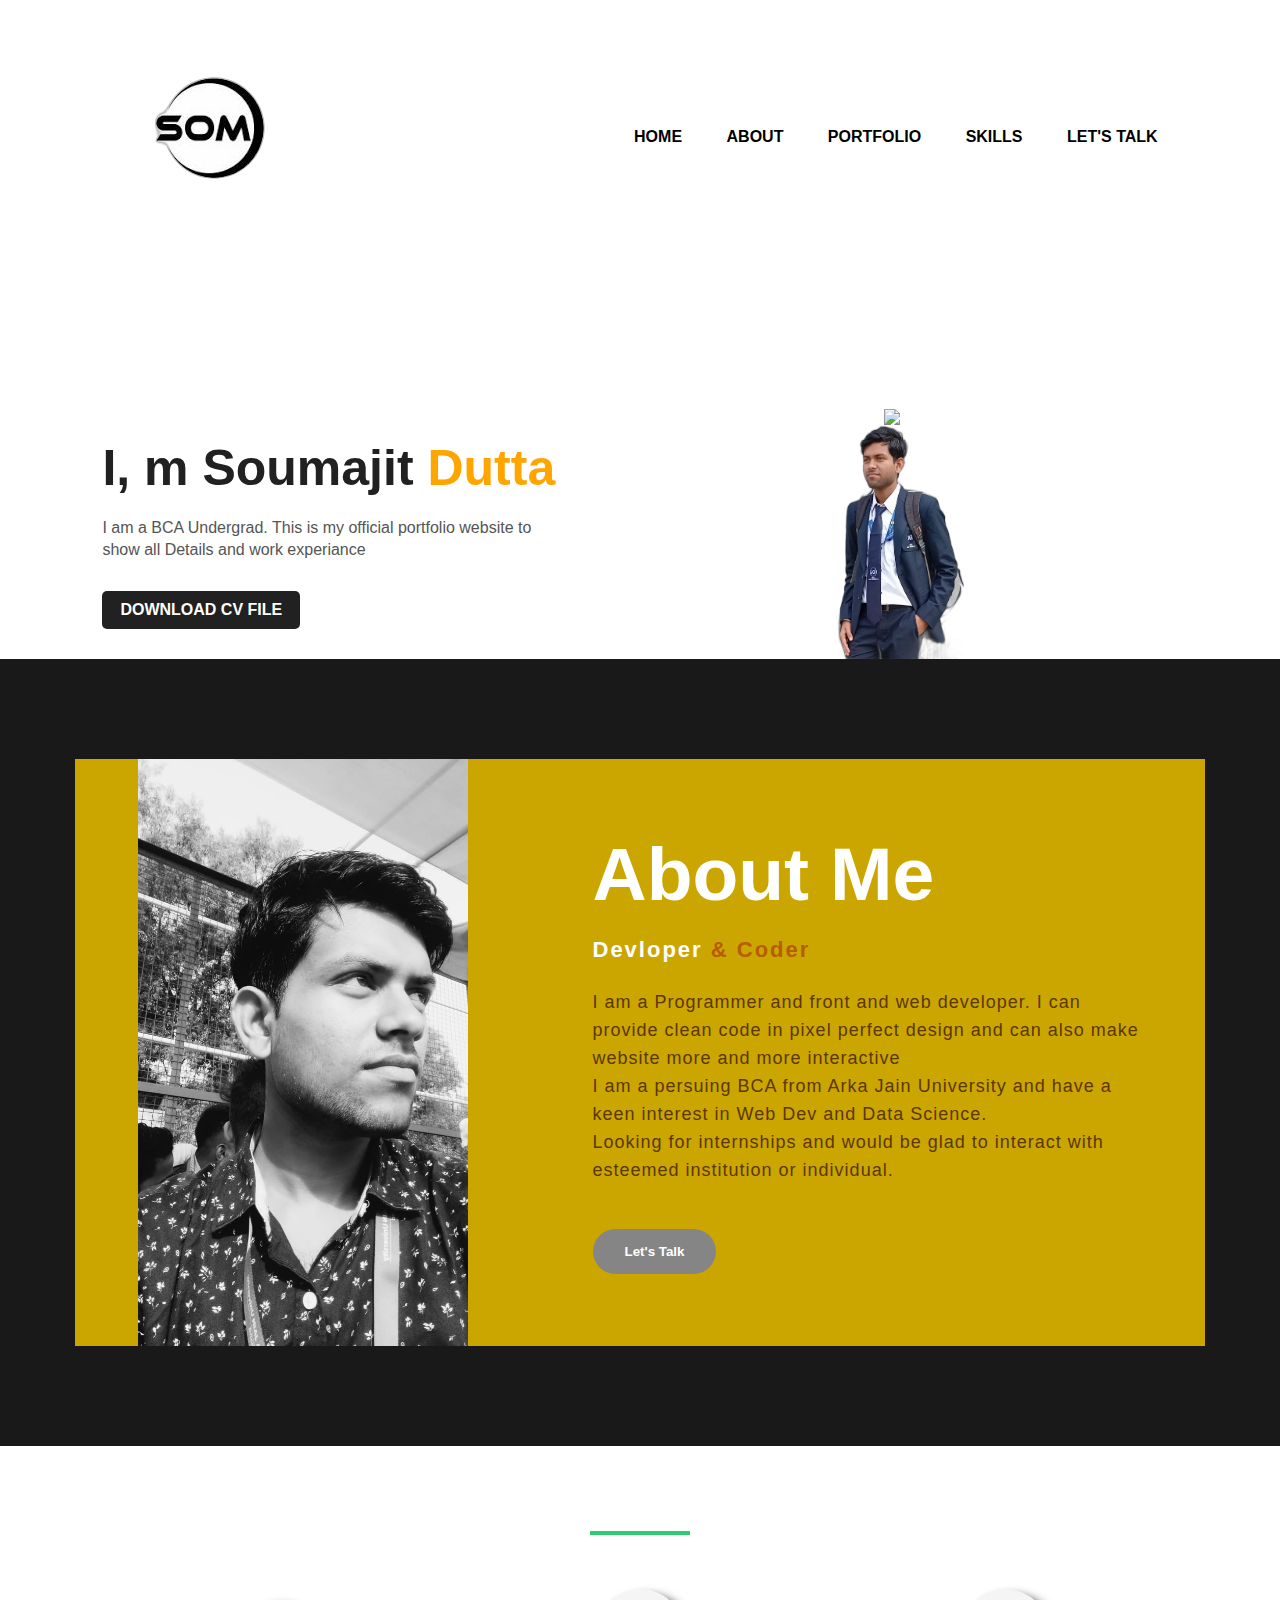
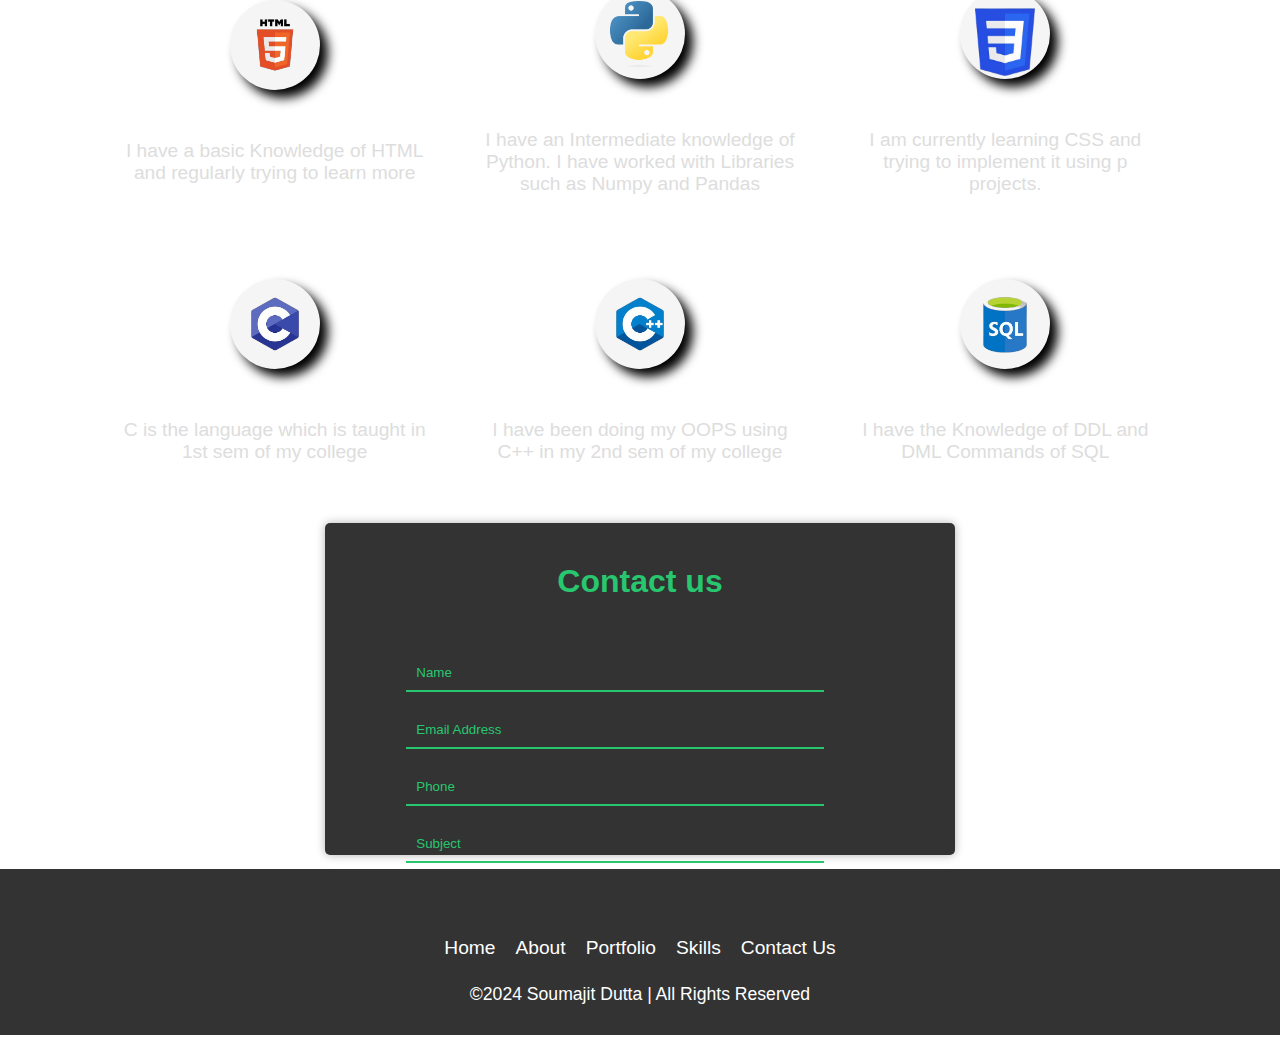
==== index.html @ 2ccc178b "Rename port.html to index.html" ====
<!DOCTYPE html>
<html>

<head>
  <meta charset="UTF-8">
  <meta name="viewport" content="width=device-width, initial-scale=1">
  <title></title>
  <link rel="stylesheet" href="port.css">
</head>

<body>
  <div class="hero" id="hero">
    <nav>
      <img src="som_logo.png" alt="">
      <ul>
        <li><a href="#hero">HOME</a></li>
        <li><a href="#abt">ABOUT</a></li>
        <li><a href="">PORTFOLIO</a></li>
        <li><a href="#MySkills">SKILLS</a></li>
        <li><a href="#contactForm">LET'S TALK</a></li>
      </ul>
    </nav>
    <div class="detail">
      <h1>I, m Soumajit <span>Dutta</span></h1>
      <p>I am a BCA Undergrad. This is my official portfolio website to<br> show all
        Details and work experiance
      </p>
      <a href="https://drive.google.com/file/d/1dn6HqG6QOJZRL-axeKRl7wnMJPam_xWe/view?usp=drivesdk">DOWNLOAD CV FILE</a>
    </div>
    <div class="images">
      
      <img src="https://encrypted-tbn0.gstatic.com/images?q=tbn:ANd9GcQmtpwXz7N9u9vNWCv47kShuN1YhrjhrgQDSAJqMtY6nuQongHIEbOBuss&s=10" class="shape">
      
    <img src="som.png" class="boy">
    </div>
  </div>
  
  <!--about section-->
  <section class="about" id="abt">
    <div class="main">
      <img src="som2.jpg">
      <div class="about-text">
        <h2 id="about">About Me</h2>
          <h5>Devloper <span id="coder">& Coder</span></h5>
          <p>I am a Programmer and front and web developer. I can provide clean code in pixel perfect design and can also make website more and more interactive<br>
            I am a persuing BCA from Arka Jain University and have a keen interest in Web Dev and Data Science.<br>
            Looking for internships and would be glad to interact with esteemed institution or individual.
          </p>
          <button type="button">Let's Talk</button>
      </div>
    </div>
  </section>
  
  <!--service section-->
  
  <div class="inner" id="MySkills">
    <div class="header">
      <h1>My Skills</h1>
    </div>
    
    <div class="container">
      <div class="skill-box">
        <div class="skill-title">
          <div class="img">
            <img src="html1.png" class="skill-icon">
          </div>
          <h3>HTML 5</h3>
        </div>
        <p>I have a basic Knowledge of HTML and regularly trying to learn more</p>
      </div>
        <div class="skill-box">
          <div class="skill-title">
            <div class="img">
              <img src="Python.png" class="skill-icon">
            </div>
            <h3>PYTHON</h3>
          </div>
          <p>I have an Intermediate knowledge of Python. I have worked with Libraries such as Numpy and Pandas </p>
        </div>
        
        <div class="skill-box">
          <div class="skill-title">
            <div class="img">
              <img src="css.png" class="skill-icon">
            </div>
            <h3>CSS</h3>
          </div>
          <p>I am currently learning CSS and trying to implement it using p
          projects.</p>
        </div>
        
        <div class="skill-box">
          <div class="skill-title">
            <div class="img">
              <img src="c_language.png" class="skill-icon">
            </div>
            <h3>C</h3>
          </div>
          <p>C is the language which is taught in 1st sem of my college</p>
        </div>
        
        <div class="skill-box">
          <div class="skill-title">
            <div class="img">
              <img src="cpp.png" class="skill-icon">
            </div>
            <h3>C++</h3>
          </div>
          <p>I have been doing my OOPS using C++ in my 2nd sem of my college</p>
        </div>
        
        <div class="skill-box">
          <div class="skill-title">
            <div class="img">
              <img src="SQL1.png" class="skill-icon">
            </div>
            <h3>SQL</h3>
          </div>
          <p>I have the Knowledge of DDL and DML Commands of SQL</p>
        </div>
        
        
    </div>
  </div>
  
  <div class="forest_bg">
  <div class="wrapper">
    <div class="ctitle">
      <h1>Contact us</h1>
    </div>
    
    <div class="contact-form" id="contactForm">
      <div class="input-feilds">
        <form action="https://formspree.io/f/xeqywyjd" method="POST">
        <input type="text" class="input" placeholder="Name" name="name" required>
        <input type="email" name="email" class"input" placeholder="Email Address" required>
        <input type="number" class="input" placeholder="Phone" name="phone" required>
        <input type="text" class="input" placeholder="Subject" name="subject" required>
        
         <div class="msg">
          <textarea placeholder="Message" name="message"></textarea>
          <button type="submit" class="btn">Send</button>
          </div>
        </form>
      </div>
     
    </div>
  </div>
  </div> <!--forest bg-->
  
  
  <!--footer-->
  
    <div class="f">
    <footer>
      <!--
      <div class="waves">
        <div class="wave" id="wave1"></div>
        <div class="wave" id="wave2"></div>
        <div class="wave" id="wave3"></div>
        <div class="wave" id="wave4"></div>
      </div>
      -->
      <ul class="social_icon">
        <li><a href="#"><ion-icon name="logo-facebook"></ion-icon></a></li>
        <li><a href="#"><ion-icon name="logo-instagram"></ion-icon></a></li>
        <li><a href="https://www.linkedin.com/in/soumajit-dutta-a708ab297?trk=contact-info"><ion-icon name="logo-linkedin"></ion-icon></a></li>
        <li><a href="#"><ion-icon name="logo-github"></ion-icon></a></li>
      </ul>
      <ul class="menu">
        <li><a href="#">Home</a></li>
        <li><a href="#abt">About</a></li>
        <li><a href="#">Portfolio</a></li>
        <li><a href="#MySkills">Skills</a></li>
        <li><a href="#contact-form">Contact Us</a></li>
      </ul>
      <p>©2024 Soumajit Dutta | All Rights Reserved</p>
    </footer>
    <script type="module" src="https://unpkg.com/ionicons@7.1.0/dist/ionicons/ionicons.esm.js"></script>
    <script nomodule src="https://unpkg.com/ionicons@7.1.0/dist/ionicons/ionicons.js"></script>
  </div>
</body>

</html>
---- port.css ----
@media screen and (max-width:990px)
{
  h1{
    font-size: 30px;
    line-height: 50px;
  }

  
  .container{
    grid-template-columns: repeat(2,1fr);
    padding: 2rem 50px;
  }
}





*{
  margin: 0;
  padding: 0;
  font-family:sans-serif;
}


  
.hero{
 
  position: relative;
  width: 100%;
  height: 100%;
  background: #FFF1F100;
}

nav{
  display: flex;
  width: 84%;
  margin: auto;
  padding: 20px 0;
  align-items: center;
  justify-content: space-between;
  
}

nav ul li{
  display: inline-block;
  list-style: none;
  margin: 10px 20px;
}

nav ul li a{
  text-decoration: none;
  color: #000;
  font-weight: bold;
  
}

nav ul li a:hover{
  color:red;
}

.detail{
  margin-left: 8%;
  margin-top: 13%;
}

.detail h1{
  font-size: 50px;
  color: #212121;
  margin-bottom: 20px;
}

/*.detail h1::before{
  content:"";
  position: absolute ;
  top:0;
  right:0;
  width:100%;
  height:100%;
  background: transparent ;
  animation: showRight 1s ease forwards;
  animation-delay: 1s;
}
*/

span{
  color: orange;
}

.detail p{
  color: #555;
  line-height: 22px;
  
}

.detail a{
  background: #212121;
  padding: 10px 18px;
  text-decoration: none;
  font-weight: bold;
  color: #fff;
  display: inline-block;
  margin: 30px 0;
  border-radius: 5px;
}

.detail:hover a{
  
  background:transparent;
  border-color:black;
  color:black;
  border: 2px solid #D19200;
  
}

.images{
  width: 45%;
  height: 60%;
  position: absolute;
  bottom: 0;
  right: 100px;
}

.images img{
  height: 250px;
  position: absolute;
  left: 50%;
  bottom: 0%;
  transform:translatex(-50%);
  transition: bottom 1s, left 1s;
  
}

.images:hover .shape{
  bottom:40px;
}

.images:hover .boy{
  left: 45%;
}

/*about section*/

.about{
  width: 100%;
  padding: 100px 0px;
  background-color:#191919;
}

#coder{
  color:#B75C00;
}

.about img{
  height: auto;
  width: 330px;
}

.main{
 /* background-image:linear-gradient(to bottom ,#CBA600,#44C8F9); */
  background-color:#CBA600;
  /*to make about background dark yellow*/
}

.about-text{
  width:550px;
  
}

.main{
  width:1130px;
  max-width:95%;
  margin: 0 auto;
  display: flex;
  align-items:center;
  justify-content: space-around;
}

.about-text h2{
  color:white;
  font-size:75px;
  text-transform:capitalize;
  margin-bottom:20px;
}

.about-text h5{
  color:white;
  letter-spacing:2px;
  font-size:22px;
  margin-bottom:25px;
  text-transform:capitalize;
}

.about-text p{
  color:#5B3701;
  letter-spacing:1px;
  line-height:28px;
  font-size:18px;
  margin-bottom:45px;
  
}

button{
  background-color:#858585;
  color:white;
  text-decoration:none;
  border:2px solid transparent;
  font-weight:bold;
  padding:13px 30px;
  border-radius:30px;
  transition:.4s;
  
}

button:hover{
  background-color:transparent;
  border:2px solid #858585;
  cursor:pointer;
}


/*Skills Section*/

.inner{
  /*background-color:#334;*/
  /*background-image:linear-gradient(to bottom, #FFD85E, #7A9C4F,#2B2B46);
  */
    background-image:url("https://encrypted-tbn0.gstatic.com/images?q=tbn:ANd9GcTcEX-85GjUxzvRxxDdGQOlqdmYAFSbTGkDQk8eUV5lZD3piXK5m8Lf0-U&s=10");
    background-position:relative;
    background-size:cover;
    background-repeat:no-repeat;
  padding-top:20px;
}

.header{
  text-align:center;
  color:#fff;
  padding:1rem;
  position: relative;
}

.header:after{
  content:'';
  position:absolute;
  bottom:0;
  left:50%;
  transform:translateX(-50%);
  height:4px;
  width:100px;
  background-color: #2ecc71;
}

.container{
  display:grid;
  grid-template-columns:repeat(3,1fr);
  justify-content:center;
  align-items: center;
  text-align: center;
  
  grid-gap:1rem;
  padding:1rem 100px;
  font-size:1.2rem;
  
  
  
}

.skill-box{
  padding: 30px 20px; /*top bottom*/
  color:#ddd;
  cursor:pointer;
  /*box-shadow:8px 18px 3px #000000;*/
  
}

/*
.skill-box:hover > .skill-title: after, .skill-box:hover > .skill-title: before{
  width:35px;
}
*/

skill-box:on-click .img{
  transform: translateY(-10px);
}

.skill-title{
  display: flex;
  flex-direction: column;
  align-items:center;
  padding: 0.5rem;
  margin-bottom:0.5rem;
  position: relative;
}

skill-title:after{
  content:'';
  position:absolute;
  bottom:0;
  right:50%;
  width:35px;
  height:4px;
  border-radius:2px 0 0 2px;
  background-color:#2ecc71;
  transition: .5s;
  
}

skill-title:before {
  content: '';
  position: absolute;
  bottom: 0;
  left: 50%;
  width: 35px;
  height: 4px;
  border-radius: 0 2px 2px 0;
  background-color: #2ecc71;
  transition: .5s;
 
}

.img{ /*img div*/
  width: 90px;
  height:90px;
  position:relative;
  border-radius:45px;
  background-color:#F5F5F5;
  box-shadow:8px 8px 11px #000000;
  display:flex;
  justify-content: center;
  align-items:center;
  transition: all 0.5 ease-in-out;
  
}

.img:hover{ /*blur in logo*/
  content:'';
  position: relative;
  top:0;
  left:0;
  width:50%;
  height:90px;
  background: rgba(100, 100, 100, 0.5);
  border-radius:45px;
  justify-content: center;
  align-items:center;
  transform:translatey(-15px);
}

.skill-title h3{
  color:#fff;
  margin-top:0.5rem;
  
  
}

.skill-icon{
  width: 60px;
  z-index:2;
  
 
  
}


/*Contact info*/

.forest_bg{
  
  background-image:url("https://encrypted-tbn0.gstatic.com/images?q=tbn:ANd9GcRgk1QGac6kOvs-yMb7dDHShUcokJhNU9BoTzbDE688x3d_ZJXaSeorsh8&s=10");
  position:relative;
  background-repeat:no-repeat;
  background-size:cover;
  height: 40vh;
}

.wrapper{
  position:relative;
  top:50%;
  left:50%;
  transform:translate(-50%,-50%);
  width: 100%;
  max-width:550px;
  background:rgba(0,0,0,0.8);
  padding:40px;
  border-radius:5px;
  box-shadow:0 0 10 rgba(0,0,0,0.3);
  
}

.wrapper{
  position:relative;
  transform:translate(-50%,-50%);
  width:150%;
 /* max-width:550px;*/
  height:70%;
  background:rgba(0,0,0,0.8);
  padding:40px;
  border-radius:5px;
  box-shadow:0 0 10px rgba(0,0,0,0.3);
  justify-items:center;
}

.wrapper .ctitle h1{
  color:#28C76f;
  text-align:center;
  margin-bottom:25px;
}

.contact-form{
  display:flex;
  justify-content: center;
}

.input-feilds{
  display:flex;
  flex-direction:column;
  margin-right: 4%;
}

.input-feilds .msg{
  width:48%;
  
}

.input-feilds, input, .msg textarea{
  margin:10px 0;
  background: transparent;
  border: 0px;
  border-bottom: 2px solid #28C76F;
  padding:10px;
  color:whitesmoke;
  width:85%; /*100px*/
}

.msg{
  display:flex;
  
}


.msg textarea{
  height:100px;
  width:100%;
  
}

::-webkit-input-placeholder{
  color:#28C76F;
}

::-moz-paceholder{
  color:#28C76F;
}

:-ms-input-placeholder{
  color:#28C76F;
}

.btn{
  background-image: linear-gradient(135deg, #81FBB8 10%, #28C76F 100%);
  text-align:center;
  padding:10%;
  border-radius:8px;
  color:#fff;
  cursor:pointer;
  text-transform:uppercase;
  font-family:'Franklin Gothic Medium', 'Arial Narrow';
  font-size:bold;
  width:140px;
  height:60px;
}

.btn:hover{
  background:transparent;
  border-style:solid;
  border-width:4px;
  border-radius:8px;
  border-color:green;
  
}



/*Footer*/

.f{
  background-color:#3586FF;
  min-height:14vh;
  display:flex;
  justify-content:flex-end;
  align-items:flex-end;
}

footer{
  position:relative;
  width:100%;
  background:#333;
  min-height:110px;
  padding:20px 50px;
  display:flex;
  align-items:center;
  flex-direction:column;
  
}

footer .social_icon, 
footer .menu{
  position:relative;
  display:flex;
  justify-items:center;
  align-items:center;
  margin:10px 0;
  flex-wrap:wrap;
  
}

footer .social_icon li,
footer .menu li{
  list-style:none;
}

footer .social_icon li a,
footer .menu li a{
  font-size:2em;
  color:#fff;
  margin:0 10px;
  display:inline-block;
  transition:0.5s;
}

footer .social_icon li a:hover{
  transform:translateY(-10px);
  
}

footer .menu li a{
  font-size:1.2em;
  color:#fff;
  margin:0 10px;
  display:inline-block;
  text-decoration:none;
  opacity:0.7s;
  
}

footer .menu li a:hover{
  opacity:1;
}

footer p{
  color:#fff;
  text-align:center;
  margin-top:15px;
  margin-bottom:10px;
  font-size:1.1em;
  
}



@media screen and (max-width:600px){
  .content-form{
    flex-direction:column;
  }
  
  .msg textarea{
    height: 80px;
  }
  
  .input-feilds,
  .msg{
    width:100%;
  }
}
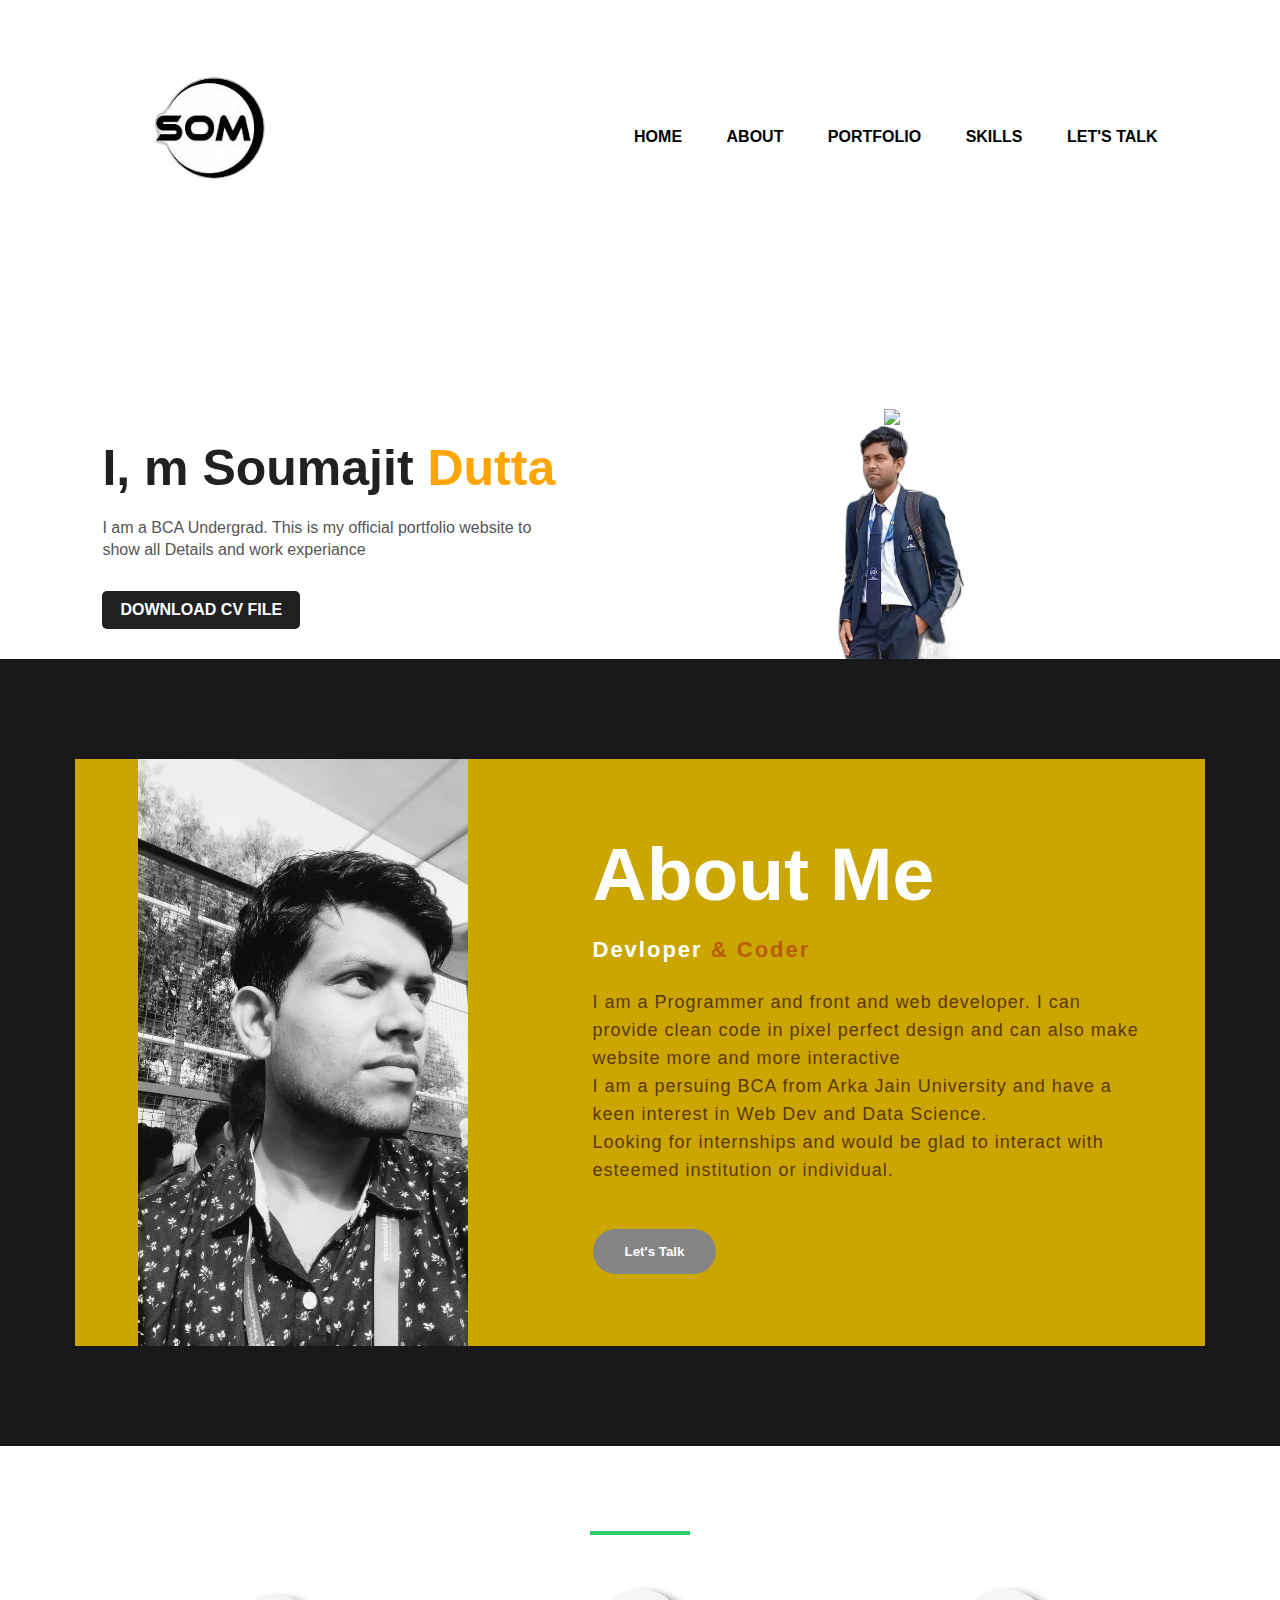
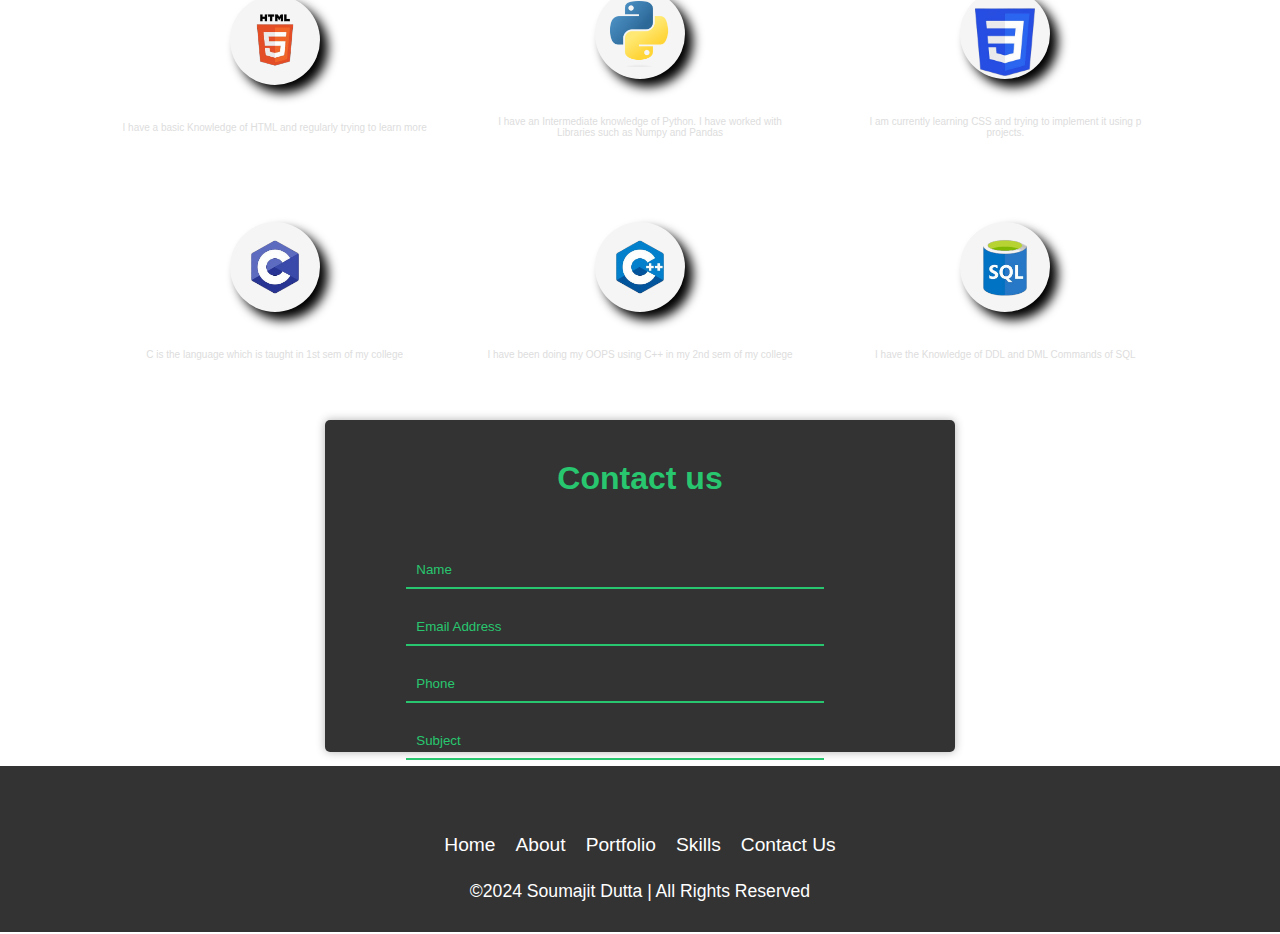
==== commit 7226f1af: "Update index.html" ====
--- a/index.html
+++ b/index.html
@@ -25,7 +25,7 @@
       <p>I am a BCA Undergrad. This is my official portfolio website to<br> show all
         Details and work experiance
       </p>
-      <a href="https://drive.google.com/file/d/1dn6HqG6QOJZRL-axeKRl7wnMJPam_xWe/view?usp=drivesdk">DOWNLOAD CV FILE</a>
+      <a href="https://drive.google.com/file/d/1e8IZu3x80lGxAaYB4K-ZTDHwnRZn7Rmk/view?usp=drivesdk">DOWNLOAD CV FILE</a>
     </div>
     <div class="images">
       
--- a/port.css
+++ b/port.css
@@ -269,6 +269,7 @@
   padding: 30px 20px; /*top bottom*/
   color:#ddd;
   cursor:pointer;
+  font-size:10px;
   /*box-shadow:8px 18px 3px #000000;*/
   
 }
